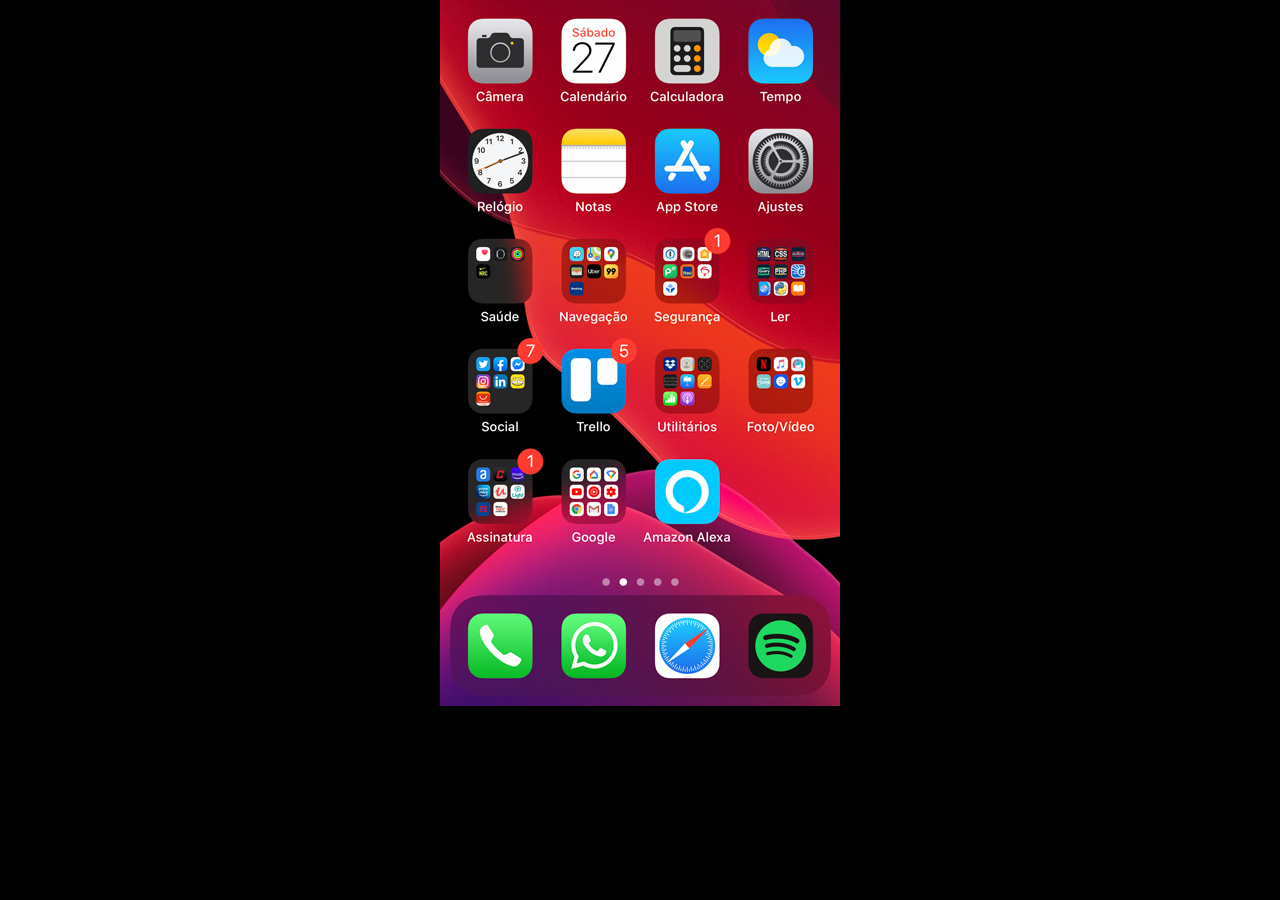
==== home.html @ e626b022 "novas paginas" ====
<!DOCTYPE html>
<html lang="pt-br">
<head>
    <meta charset="UTF-8">
    <meta name="viewport" content="width=device-width, initial-scale=1.0">
    <title>Home</title>
    <style>
        * {
            padding: 0;
            margin: 0;
        }

        body {
            width: 100vw;
            height: 100vh;
            background: black url('imagens/tela-home.jpg') no-repeat top center;
        }
    </style>
</head>
<body>
    
</body>
</html>
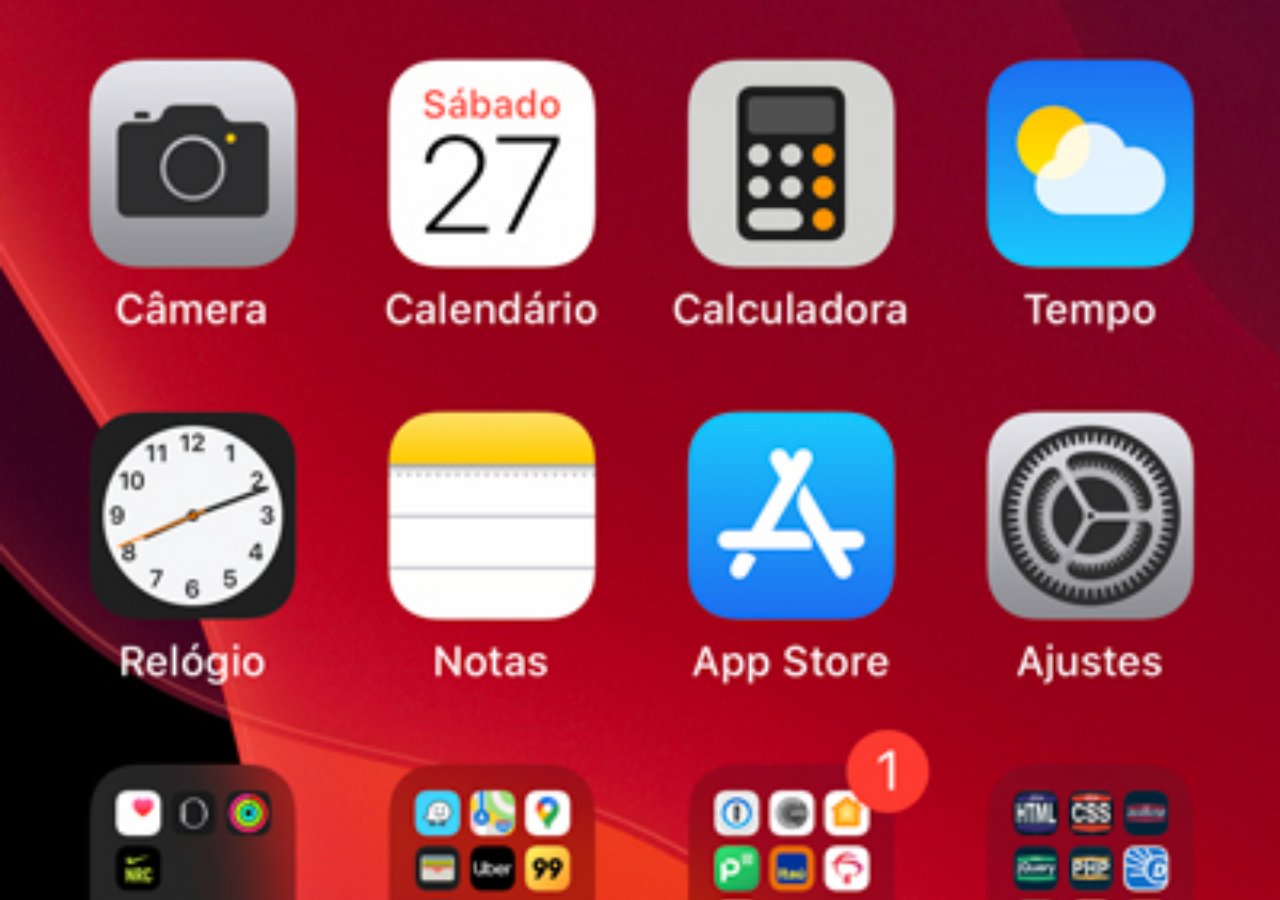
==== commit 2a4e21af: "funcionou" ====
--- a/home.html
+++ b/home.html
@@ -14,6 +14,7 @@
             width: 100vw;
             height: 100vh;
             background: black url('imagens/tela-home.jpg') no-repeat top center;
+            background-size: cover;
         }
     </style>
 </head>
